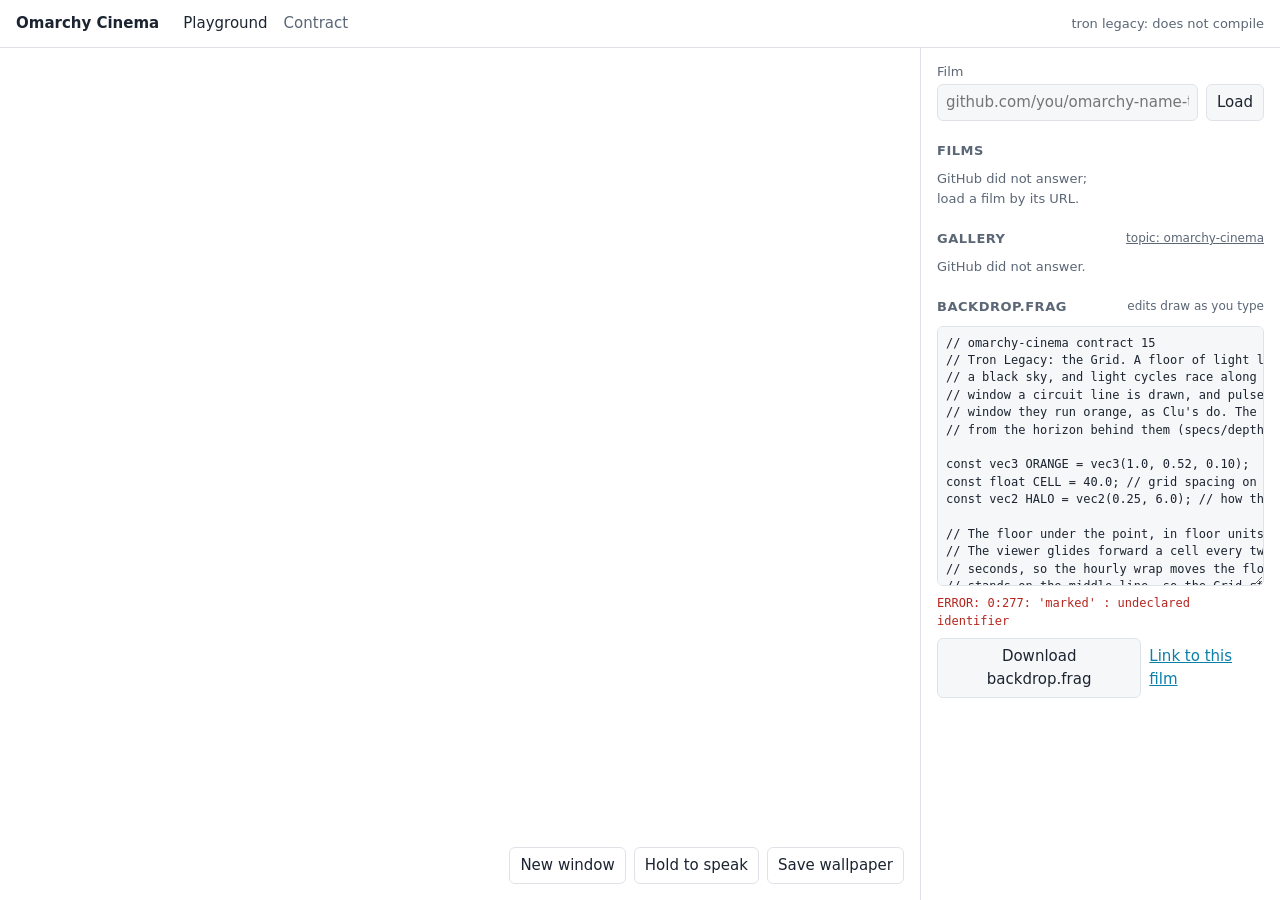
==== play/index.html @ 3d90acc3 "A browser playground draws any film around windows you drag, and lists the films and the gallery pla" ====
<!doctype html>
<html lang="en">
<head>
<meta charset="utf-8">
<meta name="viewport" content="width=device-width, initial-scale=1">
<title>Film Playground</title>
<meta name="description" content="Write, preview and share an Omarchy Cinema film in the browser: its backdrop drawn around windows you drag, with the film's glass over them.">
<link rel="stylesheet" href="site.css">
</head>
<body class="play">
<header class="top">
  <a class="brand" href="./">Omarchy Cinema</a>
  <nav><a href="./" aria-current="page">Playground</a><a href="contract.html">Contract</a></nav>
  <span id="status" class="status" role="status"></span>
</header>
<main class="stage">
  <section class="desk" aria-label="A desktop with the film">
    <canvas id="desk"></canvas>
    <div class="tools">
      <button id="open" title="Open a window (N)">New window</button>
      <button id="speak" title="Hold to speak (V)">Hold to speak</button>
      <button id="still" title="Download the empty desktop at screen size, for backgrounds/">Save wallpaper</button>
    </div>
  </section>
  <aside class="side">
    <form id="load" class="load">
      <label for="url">Film</label>
      <div class="row"><input id="url" name="url" placeholder="github.com/you/omarchy-name-theme" autocomplete="off" spellcheck="false"><button>Load</button></div>
    </form>
    <h2>Films</h2>
    <ul id="films" class="films"></ul>
    <h2>Gallery <a class="hint" href="https://github.com/topics/omarchy-cinema">topic: omarchy-cinema</a></h2>
    <ul id="gallery" class="films"></ul>
    <h2>backdrop.frag <span class="hint">edits draw as you type</span></h2>
    <textarea id="source" spellcheck="false" aria-label="backdrop.frag"></textarea>
    <pre id="log" class="log" aria-live="polite"></pre>
    <div class="row"><button id="save">Download backdrop.frag</button><a id="share" href="#">Link to this film</a></div>
  </aside>
</main>
<script src="scene.js"></script>
<script type="module" src="play.js"></script>
</body>
</html>
---- play/site.css ----
:root {
  --bg: #f6f7f9; --panel: #ffffff; --ink: #1b2430; --muted: #5b6776; --line: #dfe3e8;
  --accent: #0a7fa8; --code-bg: #eef1f4; --bad: #b3261e;
  color-scheme: light;
}
@media (prefers-color-scheme: dark) {
  :root:not([data-theme="light"]) {
    --bg: #0b0f14; --panel: #121821; --ink: #e6edf3; --muted: #93a1b0; --line: #243041;
    --accent: #39c8ff; --code-bg: #0f151d; --bad: #ff7a6c; color-scheme: dark;
  }
}
:root[data-theme="dark"] {
  --bg: #0b0f14; --panel: #121821; --ink: #e6edf3; --muted: #93a1b0; --line: #243041;
  --accent: #39c8ff; --code-bg: #0f151d; --bad: #ff7a6c; color-scheme: dark;
}
* { box-sizing: border-box; }
html, body { margin: 0; background: var(--bg); color: var(--ink); }
body { font: 15px/1.55 system-ui, -apple-system, "Segoe UI", sans-serif; }
a { color: var(--accent); }
code, pre { font: 13px/1.5 ui-monospace, "JetBrains Mono", "SF Mono", Menlo, monospace; }
.top { display: flex; align-items: center; gap: 24px; padding: 12px 16px; border-bottom: 1px solid var(--line); background: var(--panel); }
.brand { font-weight: 650; color: var(--ink); text-decoration: none; }
.top nav { display: flex; gap: 16px; }
.top nav a { color: var(--muted); text-decoration: none; }
.top nav a[aria-current] { color: var(--ink); }
.spec { max-width: 860px; margin: 0 auto; padding: 24px 16px 64px; }
.spec h1 { font-size: 28px; margin: 8px 0 16px; }
.lede { color: var(--muted); }
.spec p { margin: 14px 0 6px; }
.spec p code { background: var(--code-bg); padding: 1px 4px; border-radius: 4px; }
.spec pre { background: var(--code-bg); border: 1px solid var(--line); border-radius: 8px; padding: 10px 12px; overflow-x: auto; margin: 6px 0 14px; }
.spec pre.keys { background: none; border: none; padding: 0 0 0 12px; }
body.play { height: 100dvh; display: flex; flex-direction: column; }
.status { margin-left: auto; color: var(--muted); font-size: 13px; overflow: hidden; text-overflow: ellipsis; white-space: nowrap; }
.stage { flex: 1; min-height: 0; display: grid; grid-template-columns: 1fr 360px; }
.desk { position: relative; min-height: 0; }
.desk canvas { width: 100%; height: 100%; display: block; touch-action: none; background: #000; }
.tools { position: absolute; right: 16px; bottom: 16px; display: flex; gap: 8px; }
.side { border-left: 1px solid var(--line); background: var(--panel); overflow-y: auto; padding: 12px 16px 24px; display: flex; flex-direction: column; gap: 8px; }
.side h2 { font-size: 13px; text-transform: uppercase; letter-spacing: 0.04em; color: var(--muted); margin: 12px 0 0; display: flex; justify-content: space-between; gap: 8px; }
.hint { font-size: 12px; text-transform: none; letter-spacing: 0; color: var(--muted); font-weight: 400; }
.row { display: flex; gap: 8px; align-items: center; }
input, textarea, button { font: inherit; color: var(--ink); background: var(--bg); border: 1px solid var(--line); border-radius: 6px; }
input { flex: 1; min-width: 0; padding: 6px 8px; }
button { padding: 6px 10px; cursor: pointer; }
.tools button { background: color-mix(in srgb, var(--panel) 80%, transparent); backdrop-filter: blur(8px); }
button:hover { border-color: var(--accent); }
.load label { font-size: 13px; color: var(--muted); }
.films { list-style: none; margin: 0; padding: 0; display: grid; grid-template-columns: 1fr 1fr; gap: 8px; color: var(--muted); font-size: 13px; }
.films button { width: 100%; padding: 0; overflow: hidden; display: flex; flex-direction: column; text-align: left; }
.films img { width: 100%; aspect-ratio: 16 / 10; object-fit: cover; display: block; background: #000; }
.films span { padding: 4px 8px; text-transform: capitalize; overflow: hidden; text-overflow: ellipsis; white-space: nowrap; }
textarea { min-height: 260px; resize: vertical; padding: 8px; font: 12px/1.45 ui-monospace, "JetBrains Mono", Menlo, monospace; white-space: pre; tab-size: 4; }
.log { margin: 0; color: var(--bad); font-size: 12px; white-space: pre-wrap; }
.log:empty { display: none; }
@media (max-width: 860px) {
  body.play { height: auto; }
  .stage { grid-template-columns: 1fr; }
  .desk { height: 70vh; }
  .side { border-left: none; border-top: 1px solid var(--line); }
}
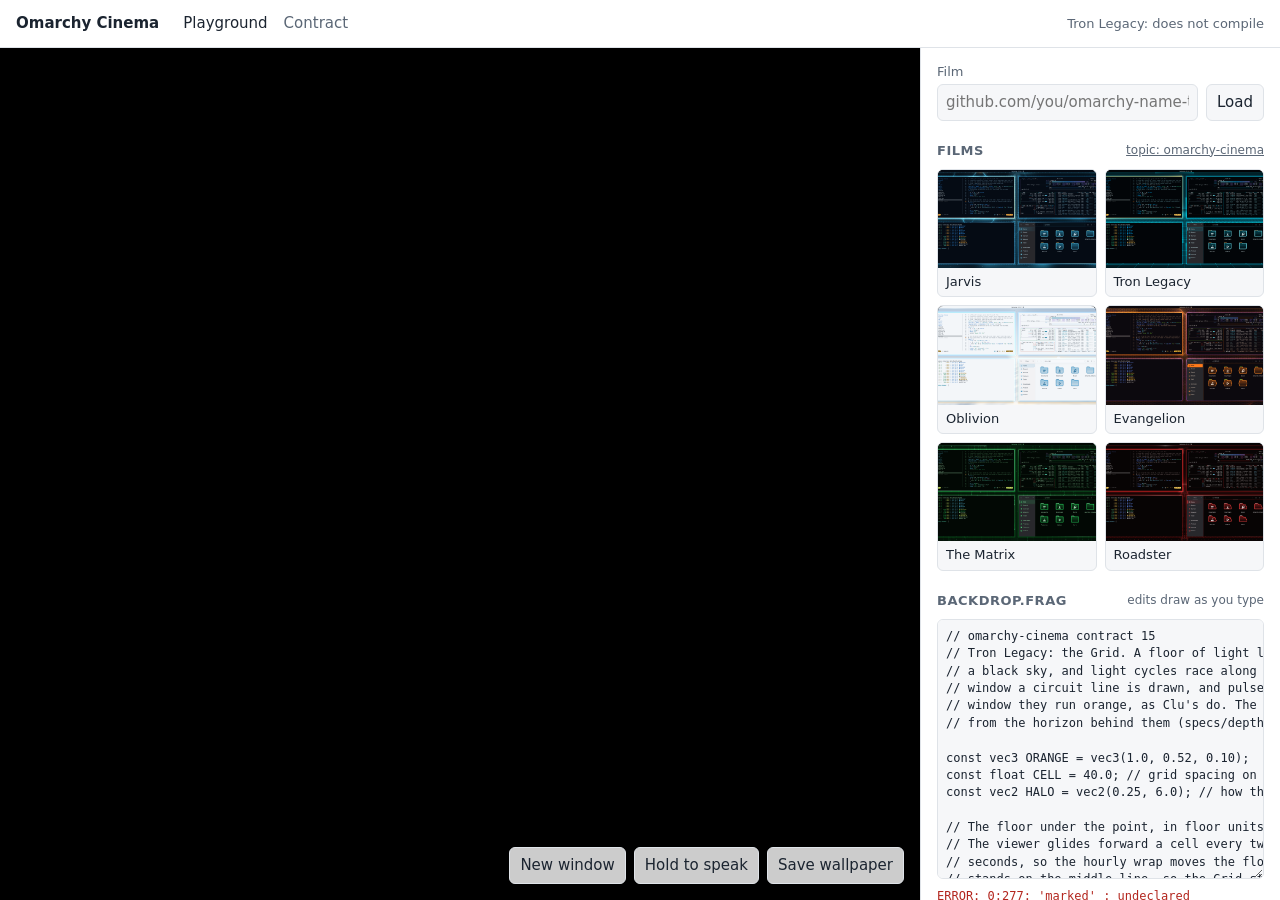
==== commit 2c72f9f1: "The playground names each film from its own backdrop.frag and lists each film once, in cards that fi" ====
--- a/play/index.html
+++ b/play/index.html
@@ -27,10 +27,8 @@
       <label for="url">Film</label>
       <div class="row"><input id="url" name="url" placeholder="github.com/you/omarchy-name-theme" autocomplete="off" spellcheck="false"><button>Load</button></div>
     </form>
-    <h2>Films</h2>
+    <h2>Films <a class="hint" href="https://github.com/topics/omarchy-cinema">topic: omarchy-cinema</a></h2>
     <ul id="films" class="films"></ul>
-    <h2>Gallery <a class="hint" href="https://github.com/topics/omarchy-cinema">topic: omarchy-cinema</a></h2>
-    <ul id="gallery" class="films"></ul>
     <h2>backdrop.frag <span class="hint">edits draw as you type</span></h2>
     <textarea id="source" spellcheck="false" aria-label="backdrop.frag"></textarea>
     <pre id="log" class="log" aria-live="polite"></pre>
--- a/play/site.css
+++ b/play/site.css
@@ -46,10 +46,10 @@
 .tools button { background: color-mix(in srgb, var(--panel) 80%, transparent); backdrop-filter: blur(8px); }
 button:hover { border-color: var(--accent); }
 .load label { font-size: 13px; color: var(--muted); }
-.films { list-style: none; margin: 0; padding: 0; display: grid; grid-template-columns: 1fr 1fr; gap: 8px; color: var(--muted); font-size: 13px; }
+.films { list-style: none; margin: 0; padding: 0; display: grid; grid-template-columns: repeat(2, minmax(0, 1fr)); gap: 8px; color: var(--muted); font-size: 13px; }
 .films button { width: 100%; padding: 0; overflow: hidden; display: flex; flex-direction: column; text-align: left; }
 .films img { width: 100%; aspect-ratio: 16 / 10; object-fit: cover; display: block; background: #000; }
-.films span { padding: 4px 8px; text-transform: capitalize; overflow: hidden; text-overflow: ellipsis; white-space: nowrap; }
+.films span { padding: 4px 8px; overflow: hidden; text-overflow: ellipsis; white-space: nowrap; }
 textarea { min-height: 260px; resize: vertical; padding: 8px; font: 12px/1.45 ui-monospace, "JetBrains Mono", Menlo, monospace; white-space: pre; tab-size: 4; }
 .log { margin: 0; color: var(--bad); font-size: 12px; white-space: pre-wrap; }
 .log:empty { display: none; }
